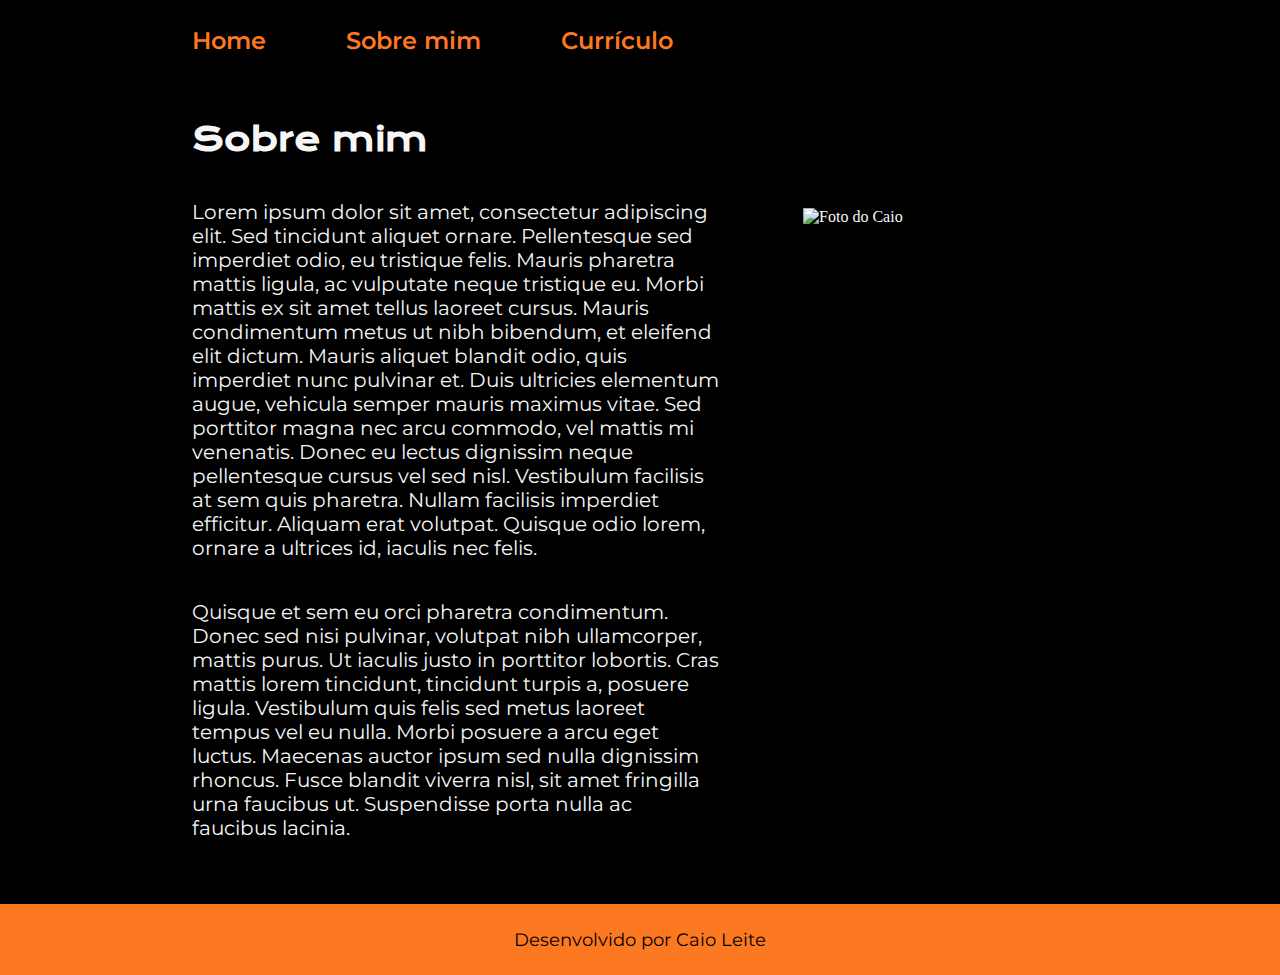
==== about.html @ 776ee49d "Add files via upload" ====
<!DOCTYPE html>
<html lang="pt-br">
<head>
    <meta charset="UTF-8">
    <meta name="viewport" content="width=device-width, initial-scale=1.0">
    <link rel="stylesheet" href="./styles/style.css">
    <title>Sobre mim</title>
</head>
<body>
    <header class="cabecalho">
        <nav class="cabecalho__menu">
            <a class="cabecalho__menu__link" href="index.html">Home</a>
            <a class="cabecalho__menu__link" href="about.html">Sobre mim</a>
            <a class="cabecalho__menu__link" href="curriculo.html">Currículo</a>
        </nav>
    </header>
    <main class="apresentacao">
        <section class="apresentacao__conteudo">
            <h1 class="apresentacao__conteudo__titulo" >Sobre mim</h1>
            <p class="apresentacao__conteudo__texto">Lorem ipsum dolor sit amet, consectetur adipiscing elit. Sed tincidunt aliquet ornare. Pellentesque sed imperdiet odio, eu tristique felis. Mauris pharetra mattis ligula, ac vulputate neque tristique eu. Morbi mattis ex sit amet tellus laoreet cursus. Mauris condimentum metus ut nibh bibendum, et eleifend elit dictum. Mauris aliquet blandit odio, quis imperdiet nunc pulvinar et. Duis ultricies elementum augue, vehicula semper mauris maximus vitae. Sed porttitor magna nec arcu commodo, vel mattis mi venenatis. Donec eu lectus dignissim neque pellentesque cursus vel sed nisl. Vestibulum facilisis at sem quis pharetra. Nullam facilisis imperdiet efficitur. Aliquam erat volutpat. Quisque odio lorem, ornare a ultrices id, iaculis nec felis.</p>
            <p class="apresentacao__conteudo__texto">Quisque et sem eu orci pharetra condimentum. Donec sed nisi pulvinar, volutpat nibh ullamcorper, mattis purus. Ut iaculis justo in porttitor lobortis. Cras mattis lorem tincidunt, tincidunt turpis a, posuere ligula. Vestibulum quis felis sed metus laoreet tempus vel eu nulla. Morbi posuere a arcu eget luctus. Maecenas auctor ipsum sed nulla dignissim rhoncus. Fusce blandit viverra nisl, sit amet fringilla urna faucibus ut. Suspendisse porta nulla ac faucibus lacinia.</p>
        </section>
        <img class="apresentacao__imagem" src="./assets/pic/imagem.png" alt='Foto do Caio' >
    </main>
    <footer class="rodape">
        <p>Desenvolvido por Caio Leite</p>
    </footer>
</body>
</html>
---- styles/style.css ----
@import url('https://fonts.googleapis.com/css2?family=Krona+One&family=Montserrat:wght@400;600&display=swap');

:root {
    --cor-secundaria: #F6F6F6;
    --cor-primaria:  #000000;
    --cor-terciaria: #FC7821;
    --cor-destaque: #22D4FD;
    --fonte-principal: 'Krona One', sans-serif;
    --fonte-secundaria: 'Montserrat', sans-serif;
}

* {
    margin: 0;
    padding: 0;
    
}


body {
    display: flex;
    flex-direction: column;
    min-height: 100dvh;
    background-color: var(--cor-primaria);
    color: var(--cor-secundaria);
    box-sizing: border-box;
    /* para não alterar layout por conta da scrollbar */
    width: 100vw;
    justify-content: center;
    
}

.cabecalho {
padding: 02% 0% 0% 15%;
}

.cabecalho__menu {
    display: flex;
    gap: 5rem;

}

.cabecalho__menu__link {
    font-size: 1.5rem;
    font-weight: 600;
    color: var(--cor-terciaria);
    font-family: var(--fonte-secundaria);
    text-decoration: none;

}

.cabecalho__menu__link:hover {
    color:var(--cor-secundaria);
    cursor: pointer; 
}



.apresentacao {
    display: flex;
    align-items: center;
    justify-content: space-between;
    padding: 5% 15%; 
    gap: 82px;
}

.apresentacao__conteudo {
    width: 65%;
    display: flex;
    flex-direction: column;
    gap: 2.5rem;
}

    
.apresentacao__conteudo__titulo {
    font-size: 2rem;
    font-family: var(--fonte-principal);
}

.apresentacao__conteudo__titulo__cv {
    font-size: 1.5rem;
    font-family: var(--fonte-principal);
}

.destaque-titulo { 
    color: var(--cor-terciaria)
}

.apresentacao__conteudo__texto {
    font-size: 1.25rem;
    font-family: var(--fonte-secundaria);
}


.apresentacao__links {
    display: flex;
    flex-direction: column;
    justify-content: space-between;
    align-items: center;
    gap: 2rem;

}

.apresentacao__links__subtitulo{
    font-family: var(--fonte-principal);
    font-size: 1.5rempx;
    font-weight: 400;
}

.apresentacao__links__navegacao {
    display: flex;
    width: 80%;
    text-align: center;
    border-radius: 0.5rem;
    border: 2px solid var(--cor-terciaria);
    font-size: 1.5rem;
    font-weight: 400;
    padding: 1.5rem 0;
    text-decoration: none;
    font-family: var(--fonte-secundaria);
    color: var(--cor-secundaria);
    justify-content: center;
    align-items: center;
    gap: 1rem;
    
}

.apresentacao__links__link:hover {
    background-color:rgba(255, 255, 255, 0.075);
    transition: 0.2s;
    cursor: pointer;
}

.apresentacao__conteudo__texto a{
    text-decoration: none;
    color: var(--cor-destaque);
}

.apresentacao__imagem {
    width: 35%;
    align-self: start;
    padding-top: 10%;
}

.rodape {
    
    background-color: var(--cor-terciaria);
    color: var(--cor-primaria); 
    font-family: var(--fonte-secundaria);
    font-weight: 400;
    font-size: 1.15rem;
    position: end;
    text-align: center;
    padding: 1.5rem;
    margin-top: auto;
    
}



@media only screen and (max-width: 1200px) {
    .cabecalho {
        padding: 12% ;
        
    }
    
    .cabecalho__menu{
        justify-content: center;
        gap: 10%
    }

    .apresentacao {
        flex-direction: column-reverse;
        gap: 32px;
        padding: 4% 5%;
    }

    .apresentacao__conteudo {
        
        width: auto;
    }

    .apresentacao__imagem {
        align-self: center;
        padding-top: 0%;
    }

    .apresentacao__imagem {
        width: 80%;
    }

    .apresentacao__links__navegacao {
        width: 50%;
    }

}
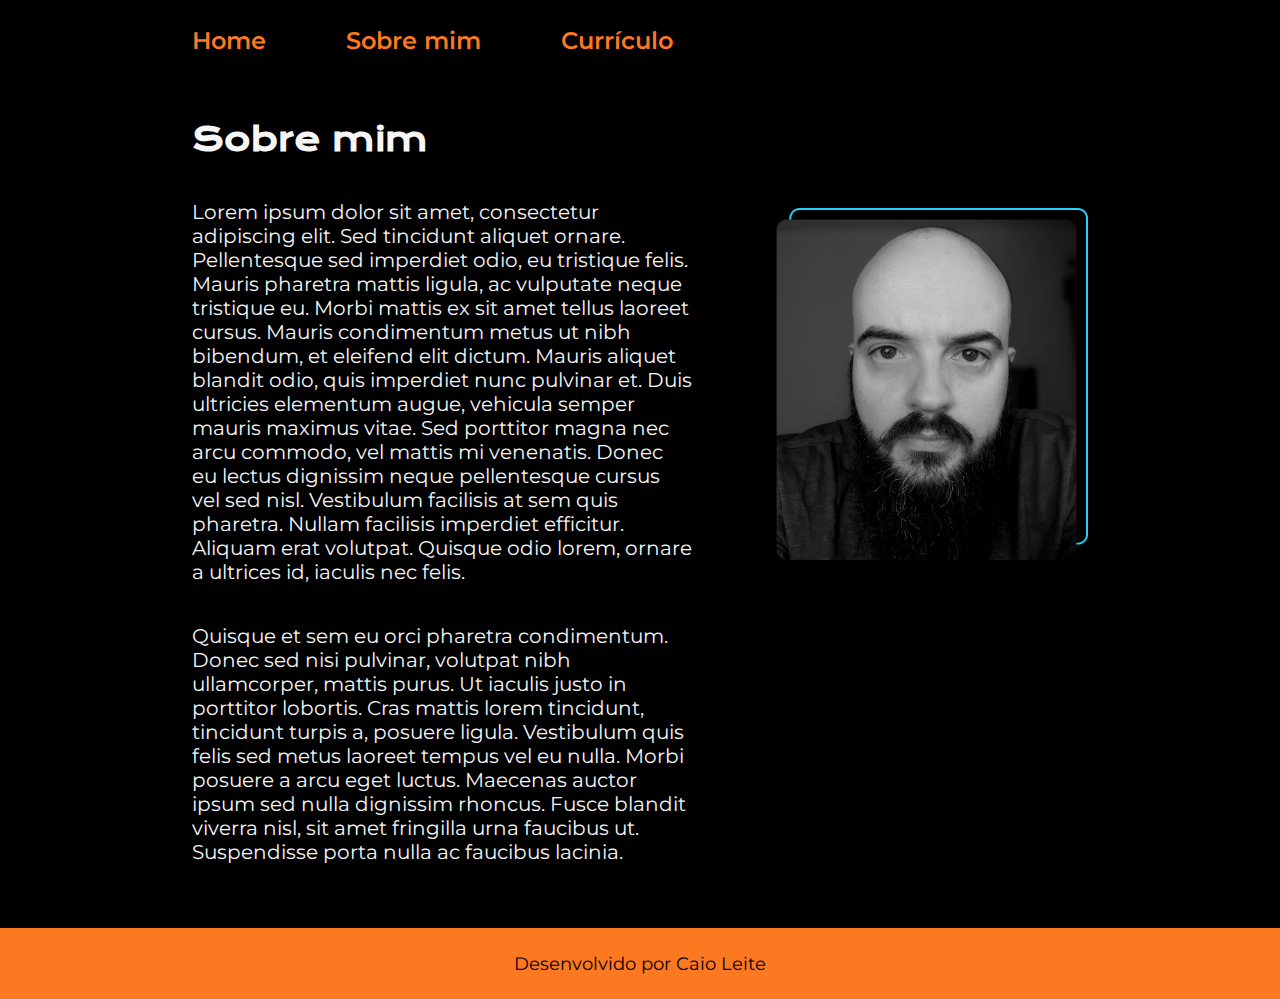
==== commit bfdab71d: "Update about.html" ====
--- a/about.html
+++ b/about.html
@@ -20,10 +20,10 @@
             <p class="apresentacao__conteudo__texto">Lorem ipsum dolor sit amet, consectetur adipiscing elit. Sed tincidunt aliquet ornare. Pellentesque sed imperdiet odio, eu tristique felis. Mauris pharetra mattis ligula, ac vulputate neque tristique eu. Morbi mattis ex sit amet tellus laoreet cursus. Mauris condimentum metus ut nibh bibendum, et eleifend elit dictum. Mauris aliquet blandit odio, quis imperdiet nunc pulvinar et. Duis ultricies elementum augue, vehicula semper mauris maximus vitae. Sed porttitor magna nec arcu commodo, vel mattis mi venenatis. Donec eu lectus dignissim neque pellentesque cursus vel sed nisl. Vestibulum facilisis at sem quis pharetra. Nullam facilisis imperdiet efficitur. Aliquam erat volutpat. Quisque odio lorem, ornare a ultrices id, iaculis nec felis.</p>
             <p class="apresentacao__conteudo__texto">Quisque et sem eu orci pharetra condimentum. Donec sed nisi pulvinar, volutpat nibh ullamcorper, mattis purus. Ut iaculis justo in porttitor lobortis. Cras mattis lorem tincidunt, tincidunt turpis a, posuere ligula. Vestibulum quis felis sed metus laoreet tempus vel eu nulla. Morbi posuere a arcu eget luctus. Maecenas auctor ipsum sed nulla dignissim rhoncus. Fusce blandit viverra nisl, sit amet fringilla urna faucibus ut. Suspendisse porta nulla ac faucibus lacinia.</p>
         </section>
-        <img class="apresentacao__imagem" src="./assets/pic/imagem.png" alt='Foto do Caio' >
+        <img class="apresentacao__imagem" src="./assets/pic/teste.png" alt='Foto do Caio' >
     </main>
     <footer class="rodape">
         <p>Desenvolvido por Caio Leite</p>
     </footer>
 </body>
-</html>+</html>
--- a/styles/style.css
+++ b/styles/style.css
@@ -182,14 +182,12 @@
     .apresentacao__imagem {
         align-self: center;
         padding-top: 0%;
+        width: 80%;
     }
 
-    .apresentacao__imagem {
-        width: 80%;
-    }
 
     .apresentacao__links__navegacao {
         width: 50%;
     }
 
-}+}
